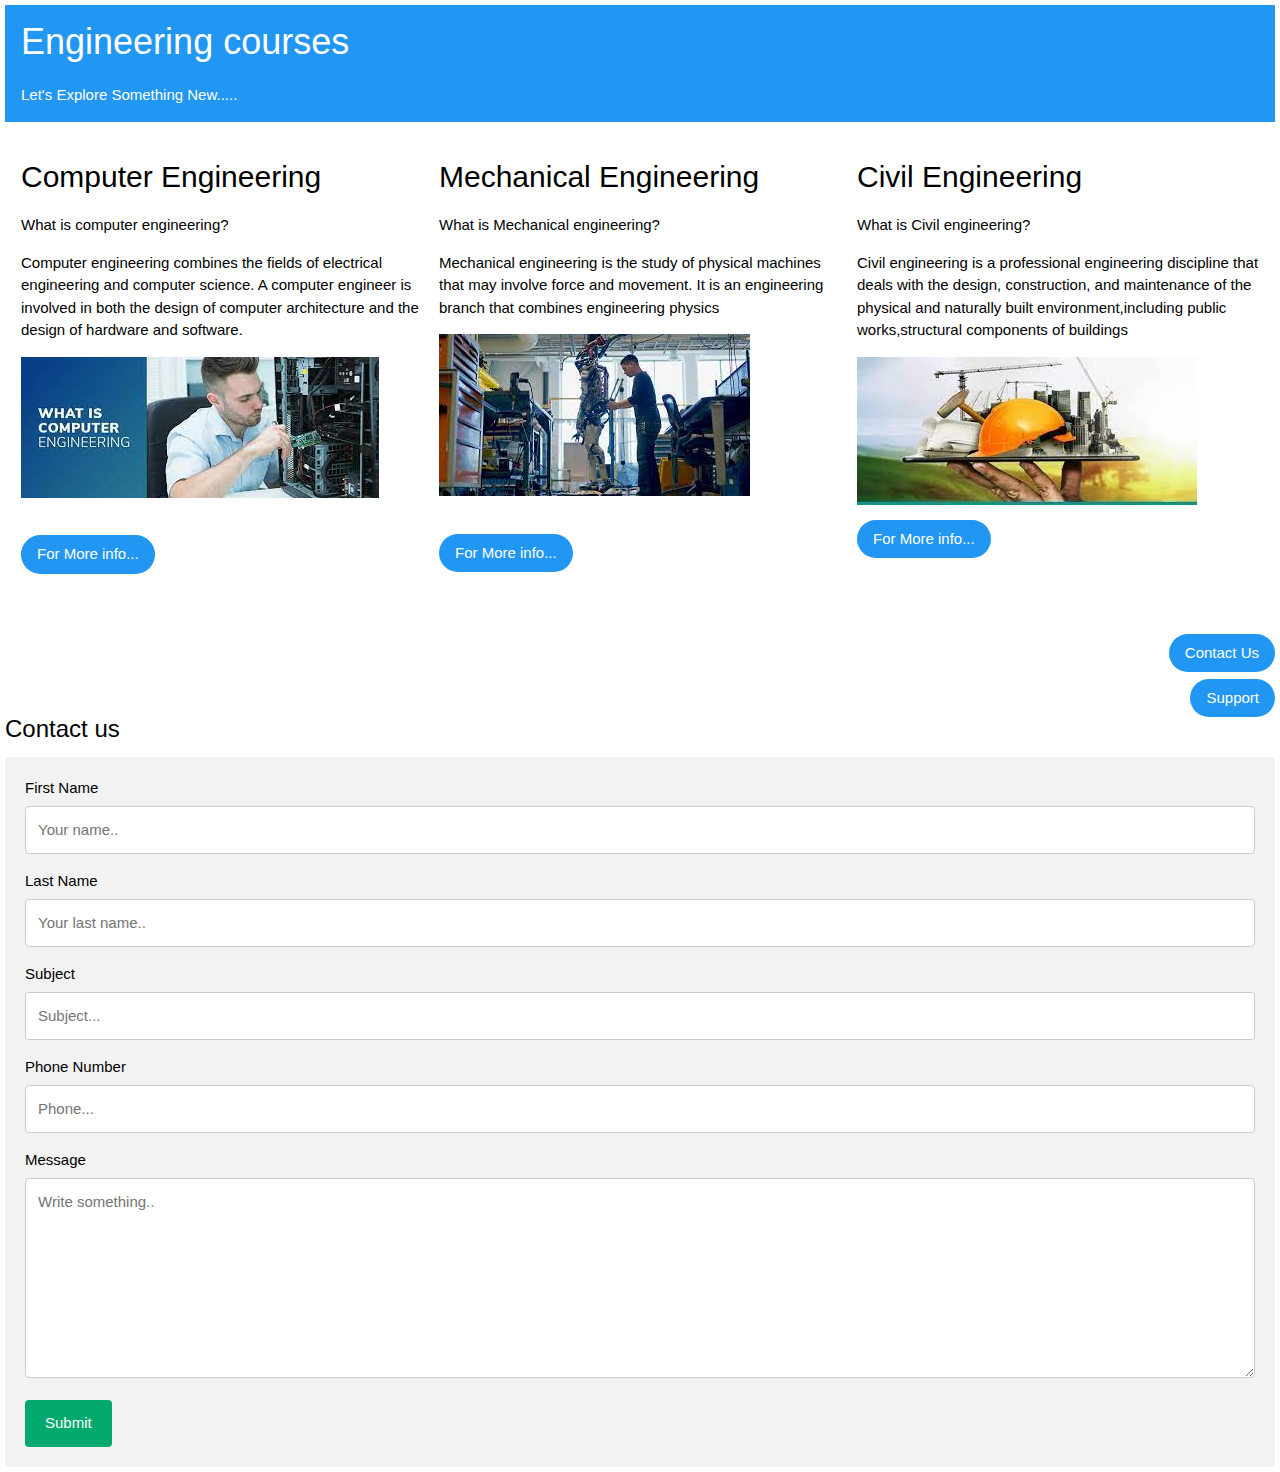
==== index.html @ 88cf02df "Update index.html" ====
<!DOCTYPE html>
<html>

<head>
  <title>RK University</title>
  <meta name="viewport" content="width=device-width, initial-scale=1">
  <link rel="stylesheet" href="https://www.w3schools.com/w3css/4/w3.css">
  <style>
    body {font-family: Arial, Helvetica, sans-serif;}
    * {box-sizing: border-box;}
    
    input[type=text], select, textarea {
      width: 100%;
      padding: 12px;
      border: 1px solid #ccc;
      border-radius: 4px;
      box-sizing: border-box;
      margin-top: 6px;
      margin-bottom: 16px;
      resize: vertical;
    }
    
    input[type=submit] {
      background-color: #04AA6D;
      color: white;
      padding: 12px 20px;
      border: none;
      border-radius: 4px;
      cursor: pointer;
    }
    
    input[type=submit]:hover {
      background-color: #45a049;
    }
    
    .container {
      border-radius: 5px;
      background-color: #f2f2f2;
      padding: 20px;
    }</style>
</head>

<body style="padding:5px">
  <div class="w3-container w3-blue ">
    <h1>Engineering courses</h1>
    <p>Let's Explore Something New.....</p>
  </div><br>
  <div class="w3-row-padding">
    <div class="w3-third w3-hover-shadow">
      <h2>Computer Engineering</h2>
      <p>What is computer engineering?</p>
      <p>Computer engineering combines the fields of electrical engineering and computer science.
        A computer engineer is involved in both the design of computer architecture and the design of
        hardware and software.</p>
      <img
        src="[data-uri]"
        alt="computer Engineers">
      <p><br><a href="https://soe.rku.ac.in/btech-computer-engineering.php">
          <button class="w3-button w3-blue w3-round-xxlarge">For More info...</button>
        </a></p>
    </div>

    <div class="w3-third w3-hover-shadow">
      <h2>Mechanical Engineering</h2>
      <p>What is Mechanical engineering?</p>
      <p>Mechanical engineering is the study of physical machines that may involve force and movement.
        It is an engineering branch that combines engineering physics </p>
      <img
        src="[data-uri]"
        alt="Mechanical Engineers">
      <p><br><a href="https://soe.rku.ac.in/btech-mechanical-engineering">
          <button class="w3-button w3-blue w3-round-xxlarge">For More info...</button>
        </a></p>
    </div>

    <div class="w3-third w3-hover-shadow">
      <h2>Civil Engineering</h2>
      <p>What is Civil engineering?</p>
      <p>Civil engineering is a professional engineering discipline that deals with the design, construction, and
        maintenance
        of the physical and naturally built environment,including public works,structural components of buildings</p>
      <img
        src="[data-uri]"
        alt="Civil Engineers">
      <p></p>
      <p><a href="https://soe.rku.ac.in/btech-civil-engineering">
          <button class="w3-button w3-blue w3-round-xxlarge">For More info...</button></a>
      </p>
    </div>
  </div>
  <br>
  <br>
  <div>
    <!-- <a href="file:///C:/Users/manikrajbhujel/OneDrive/Desktop/Web%20Programming/united2.html?"> --><button
        class="w3-btn w3-round-xxlarge w3-blue w3-hover-shadow w3-right" onclick="myFunction()">Contact Us</button>
      <!-- </a> -->
  </div><br>
  <br>
  <a href="#"><button class="w3-btn w3-round-xxlarge w3-blue w3-hover-shadow w3-right">Support</button></a>
    <script>
      function myFunction() {
        var x = document.getElementById("myDIV");
        if (x.style.display === "none") {
          x.style.display = "block";
        } else {
          x.style.display = "none";
        }
      }
      </script>
      <br>
      <div id="myDIV">
        <h3>Contact us</h3>
        <div class="container">
          <form action="/action_page.php">
            <label for="fname">First Name</label>
            <input type="text" id="fname" name="firstname" placeholder="Your name..">
        
            <label for="lname">Last Name</label>
            <input type="text" id="lname" name="lastname" placeholder="Your last name..">

            <label for="Subject">Subject</label>
            <input type="text" id="Subject" name="Subject" placeholder="Subject...">
        
            <label for="Phone">Phone Number</label>
            <input type="text" id="Phone" name="Phone" placeholder="Phone...">
        
            <label for="Message">Message</label>
            <textarea id="Message" name="subject" placeholder="Write something.." style="height:200px"></textarea>
        
            <input type="submit" value="Submit">
          </form>
        </div>
        </div>
    
</body>

</html>
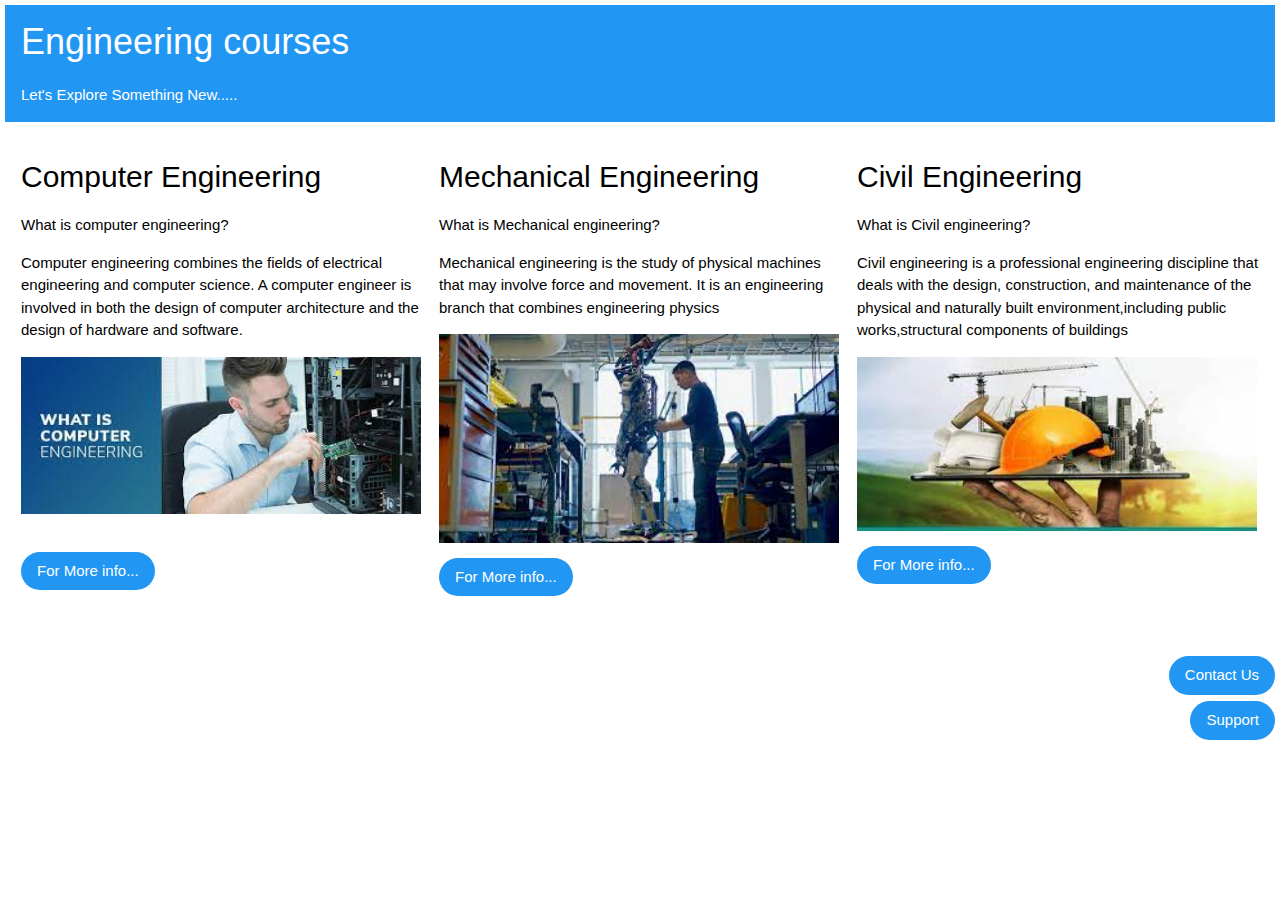
==== commit c675b29e: "Update index.html" ====
--- a/index.html
+++ b/index.html
@@ -6,10 +6,17 @@
   <meta name="viewport" content="width=device-width, initial-scale=1">
   <link rel="stylesheet" href="https://www.w3schools.com/w3css/4/w3.css">
   <style>
-    body {font-family: Arial, Helvetica, sans-serif;}
-    * {box-sizing: border-box;}
-    
-    input[type=text], select, textarea {
+    body {
+      font-family: Arial, Helvetica, sans-serif;
+    }
+
+    * {
+      box-sizing: border-box;
+    }
+
+    input[type=text],
+    select,
+    textarea {
       width: 100%;
       padding: 12px;
       border: 1px solid #ccc;
@@ -19,7 +26,7 @@
       margin-bottom: 16px;
       resize: vertical;
     }
-    
+
     input[type=submit] {
       background-color: #04AA6D;
       color: white;
@@ -28,16 +35,31 @@
       border-radius: 4px;
       cursor: pointer;
     }
-    
+
     input[type=submit]:hover {
       background-color: #45a049;
     }
-    
+
     .container {
       border-radius: 5px;
       background-color: #f2f2f2;
       padding: 20px;
-    }</style>
+    }
+
+    .responsive {
+      width: 100%;
+      max-width: 400px;
+      height: auto;
+    }
+
+    .p {
+      text-align: justify;
+    }
+    #myDIV
+    {
+      display: none;
+    }
+  </style>
 </head>
 
 <body style="padding:5px">
@@ -54,7 +76,7 @@
         hardware and software.</p>
       <img
         src="[data-uri]"
-        alt="computer Engineers">
+        alt="computer Engineers" class="responsive">
       <p><br><a href="https://soe.rku.ac.in/btech-computer-engineering.php">
           <button class="w3-button w3-blue w3-round-xxlarge">For More info...</button>
         </a></p>
@@ -67,13 +89,16 @@
         It is an engineering branch that combines engineering physics </p>
       <img
         src="[data-uri]"
-        alt="Mechanical Engineers">
-      <p><br><a href="https://soe.rku.ac.in/btech-mechanical-engineering">
-          <button class="w3-button w3-blue w3-round-xxlarge">For More info...</button>
-        </a></p>
+        alt="Mechanical Engineers" class="responsive">
+      <br>
+      <p></p>
+      <a href="https://soe.rku.ac.in/btech-mechanical-engineering">
+        <button class="w3-button w3-blue w3-round-xxlarge">For More info...</button>
+      </a>
+      <p></p>
     </div>
 
-    <div class="w3-third w3-hover-shadow">
+    <div class="w3-third w3-hover-shadow w3-hide-small">
       <h2>Civil Engineering</h2>
       <p>What is Civil engineering?</p>
       <p>Civil engineering is a professional engineering discipline that deals with the design, construction, and
@@ -81,8 +106,8 @@
         of the physical and naturally built environment,including public works,structural components of buildings</p>
       <img
         src="[data-uri]"
-        alt="Civil Engineers">
-      <p></p>
+        alt="Civil Engineers" class="responsive">
+      <br>
       <p><a href="https://soe.rku.ac.in/btech-civil-engineering">
           <button class="w3-button w3-blue w3-round-xxlarge">For More info...</button></a>
       </p>
@@ -90,48 +115,46 @@
   </div>
   <br>
   <br>
-  <div>
+  <div id="hello">
     <!-- <a href="file:///C:/Users/manikrajbhujel/OneDrive/Desktop/Web%20Programming/united2.html?"> --><button
-        class="w3-btn w3-round-xxlarge w3-blue w3-hover-shadow w3-right" onclick="myFunction()">Contact Us</button>
-      <!-- </a> -->
+      class="w3-btn w3-round-xxlarge w3-blue w3-hover-shadow w3-right" onclick="myFunction()" >Contact
+      Us</button>
+    <!-- </a> -->
   </div><br>
   <br>
   <a href="#"><button class="w3-btn w3-round-xxlarge w3-blue w3-hover-shadow w3-right">Support</button></a>
-    <script>
-      function myFunction() {
-        var x = document.getElementById("myDIV");
-        if (x.style.display === "none") {
-          x.style.display = "block";
-        } else {
-          x.style.display = "none";
-        }
-      }
-      </script>
-      <br>
-      <div id="myDIV">
-        <h3>Contact us</h3>
-        <div class="container">
-          <form action="/action_page.php">
-            <label for="fname">First Name</label>
-            <input type="text" id="fname" name="firstname" placeholder="Your name..">
-        
-            <label for="lname">Last Name</label>
-            <input type="text" id="lname" name="lastname" placeholder="Your last name..">
+  <div id="myDIV">
+    <h3>Contact us</h3>
+    <div class="container">
+      <form action="/action_page.php">
+        <label for="fname">First Name</label>
+        <input type="text" id="fname" name="firstname" placeholder="Your name..">
 
-            <label for="Subject">Subject</label>
-            <input type="text" id="Subject" name="Subject" placeholder="Subject...">
-        
-            <label for="Phone">Phone Number</label>
-            <input type="text" id="Phone" name="Phone" placeholder="Phone...">
-        
-            <label for="Message">Message</label>
-            <textarea id="Message" name="subject" placeholder="Write something.." style="height:200px"></textarea>
-        
-            <input type="submit" value="Submit">
-          </form>
-        </div>
-        </div>
-    
+        <label for="lname">Last Name</label>
+        <input type="text" id="lname" name="lastname" placeholder="Your last name..">
+
+        <label for="Subject">Subject</label>
+        <input type="text" id="Subject" name="Subject" placeholder="Subject...">
+
+        <label for="Phone">Phone Number</label>
+        <input type="text" id="Phone" name="Phone" placeholder="Phone...">
+
+        <label for="Message">Message</label>
+        <textarea id="Message" name="subject" placeholder="Write something.." style="height:200px"></textarea>
+
+        <input type="submit" value="Submit">
+      </form>
+    </div>
+  </div>
+  <script>
+    function myFunction() 
+    {
+      document.getElementById("myDIV").style.display = "block";
+      document.getElementById("hello").style.display = "none";
+    }
+  </script>
+  <br>
+
 </body>
 
 </html>
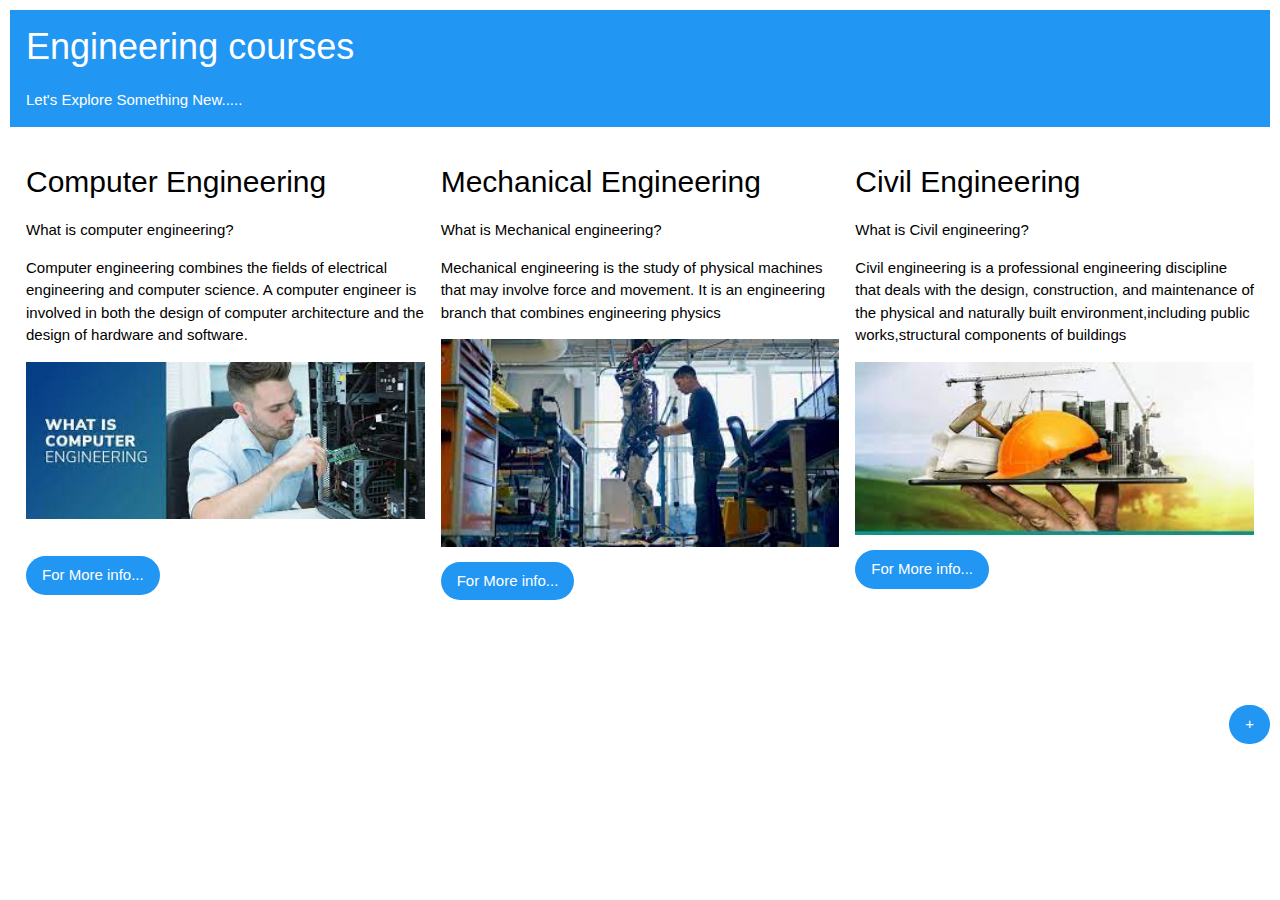
==== commit 9f4e22ca: "Update index.html" ====
--- a/index.html
+++ b/index.html
@@ -55,14 +55,18 @@
     .p {
       text-align: justify;
     }
-    #myDIV
+
+    #myDIV {
+      display: none;
+    }
+    #btn
     {
       display: none;
     }
   </style>
 </head>
 
-<body style="padding:5px">
+<body style="padding:10px">
   <div class="w3-container w3-blue ">
     <h1>Engineering courses</h1>
     <p>Let's Explore Something New.....</p>
@@ -77,7 +81,7 @@
       <img
         src="[data-uri]"
         alt="computer Engineers" class="responsive">
-      <p><br><a href="https://soe.rku.ac.in/btech-computer-engineering.php">
+      <p><br><a href="file:///C:/Users/manikrajbhujel/OneDrive/Desktop/Web%20Programming/Second%20Page.html">
           <button class="w3-button w3-blue w3-round-xxlarge">For More info...</button>
         </a></p>
     </div>
@@ -98,7 +102,7 @@
       <p></p>
     </div>
 
-    <div class="w3-third w3-hover-shadow w3-hide-small">
+    <div class="w3-third w3-hover-shadow">
       <h2>Civil Engineering</h2>
       <p>What is Civil engineering?</p>
       <p>Civil engineering is a professional engineering discipline that deals with the design, construction, and
@@ -115,14 +119,16 @@
   </div>
   <br>
   <br>
-  <div id="hello">
-    <!-- <a href="file:///C:/Users/manikrajbhujel/OneDrive/Desktop/Web%20Programming/united2.html?"> --><button
-      class="w3-btn w3-round-xxlarge w3-blue w3-hover-shadow w3-right" onclick="myFunction()" >Contact
+
+  <div id="btn">
+    <button class="w3-btn w3-round-xxlarge w3-blue w3-hover-shadow w3-right" onclick="myFunction()" id="hello">Contact
       Us</button>
-    <!-- </a> -->
-  </div><br>
-  <br>
-  <a href="#"><button class="w3-btn w3-round-xxlarge w3-blue w3-hover-shadow w3-right">Support</button></a>
+    <br>
+    <br>
+    <a href="#"><button class="w3-btn w3-round-xxlarge w3-blue w3-hover-shadow w3-right">Support</button></a>
+  </div>
+  <br><br><button class="w3-btn w3-round-xxlarge w3-blue w3-hover-shadow w3-right" id="magic" onclick="show() ">+</button><br><br>
+  <!-- Contact us Field-->
   <div id="myDIV">
     <h3>Contact us</h3>
     <div class="container">
@@ -147,10 +153,14 @@
     </div>
   </div>
   <script>
-    function myFunction() 
-    {
+    function myFunction() {
       document.getElementById("myDIV").style.display = "block";
       document.getElementById("hello").style.display = "none";
+    }
+    function show()
+    {
+      document.getElementById("btn").style.display = "block";
+      document.getElementById("magic").style.display = "none";
     }
   </script>
   <br>
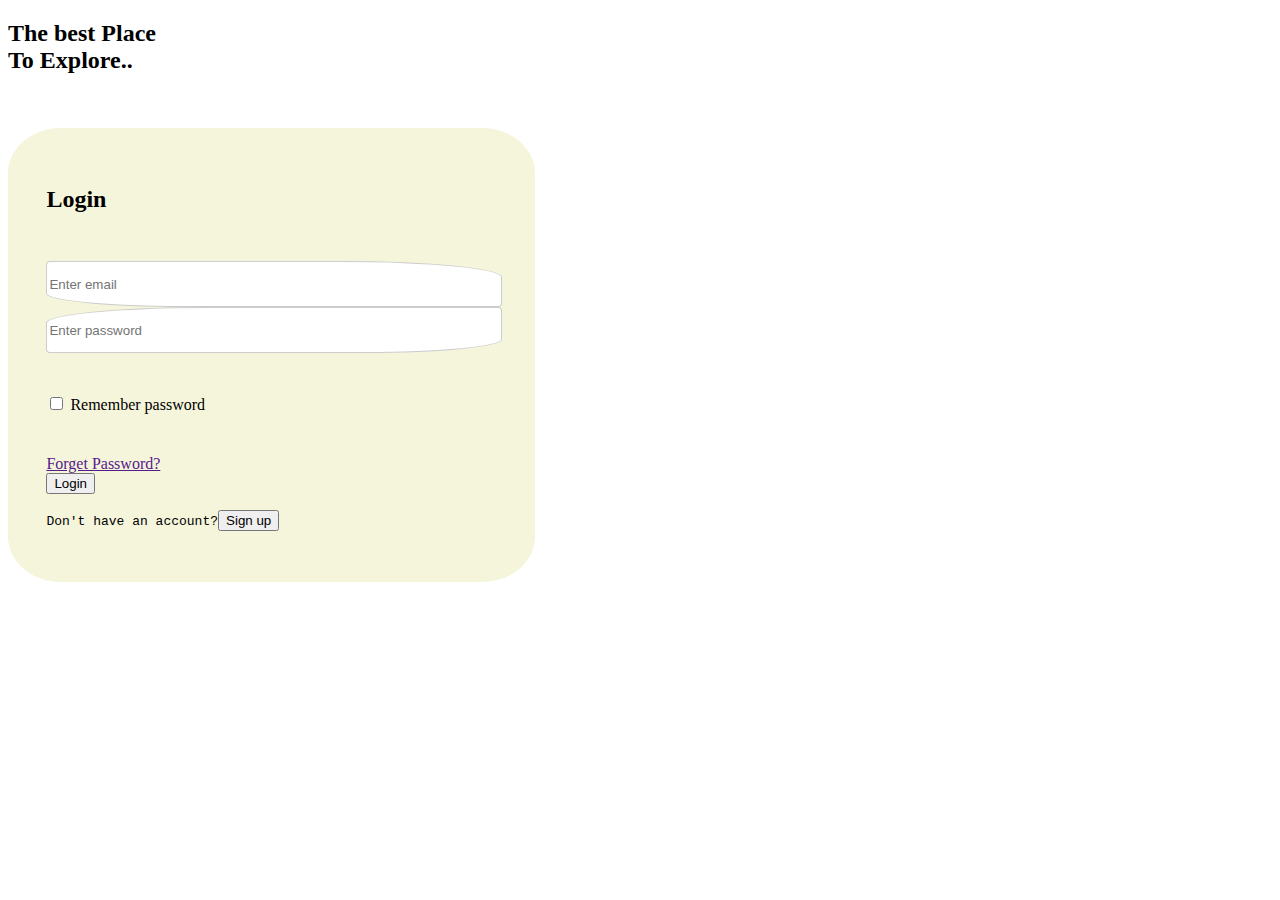
==== commit fde8b4e1: "Update index.html" ====
--- a/index.html
+++ b/index.html
@@ -1,170 +1,111 @@
 <!DOCTYPE html>
-<html>
+<html lang="en">
 
 <head>
-  <title>RK University</title>
-  <meta name="viewport" content="width=device-width, initial-scale=1">
-  <link rel="stylesheet" href="https://www.w3schools.com/w3css/4/w3.css">
-  <style>
-    body {
-      font-family: Arial, Helvetica, sans-serif;
-    }
+    <meta charset="UTF-8">
+    <meta http-equiv="X-UA-Compatible" content="IE=edge">
+    <meta name="viewport" content="width=device-width, initial-scale=1.0">
+    <link href="https://cdn.jsdelivr.net/npm/bootstrap@5.3.0-alpha1/dist/css/bootstrap.min.css" rel="stylesheet"
+        integrity="sha384-GLhlTQ8iRABdZLl6O3oVMWSktQOp6b7In1Zl3/Jr59b6EGGoI1aFkw7cmDA6j6gD" crossorigin="anonymous">
+    <script src="https://cdn.jsdelivr.net/npm/bootstrap@5.3.0-alpha1/dist/js/bootstrap.bundle.min.js"
+        integrity="sha384-w76AqPfDkMBDXo30jS1Sgez6pr3x5MlQ1ZAGC+nuZB+EYdgRZgiwxhTBTkF7CXvN"
+        crossorigin="anonymous"></script>
+    <title>Login</title>
+    <style>
+        .form-inline,
+        data {
+            align-items: center;
+            padding: 3%;
+            background-color: beige;
+            width: 100%;
+            max-width: 450px;
+            height: auto;
+            border-radius: 10%;
+        }
 
-    * {
-      box-sizing: border-box;
-    }
+        #email,
+        #Login {
+            border-bottom: 4%;
+            border: 1px solid #ccc;
+            border-radius: 4px;
+            border-top-right-radius: 35%;
+            border-bottom-left-radius: 30%;
+            width: 100%;
+            height: 42px;
+        }
 
-    input[type=text],
-    select,
-    textarea {
-      width: 100%;
-      padding: 12px;
-      border: 1px solid #ccc;
-      border-radius: 4px;
-      box-sizing: border-box;
-      margin-top: 6px;
-      margin-bottom: 16px;
-      resize: vertical;
-    }
+        #pwd {
+            border-bottom: 4%;
+            border: 1px solid #ccc;
+            border-radius: 4px;
+            border-top-left-radius: 35%;
+            border-bottom-right-radius: 30%;
+            height: 42px;
+            width: 100%;
+        }
 
-    input[type=submit] {
-      background-color: #04AA6D;
-      color: white;
-      padding: 12px 20px;
-      border: none;
-      border-radius: 4px;
-      cursor: pointer;
-    }
+        body {
+            background-image: url('https://www.freecodecamp.org/news/content/images/2022/09/jonatan-pie-3l3RwQdHRHg-unsplash.jpg');
+            /* background-size: 100vw; */
+            width: 100%;
+            height: auto;
+        }
 
-    input[type=submit]:hover {
-      background-color: #45a049;
-    }
 
-    .container {
-      border-radius: 5px;
-      background-color: #f2f2f2;
-      padding: 20px;
-    }
-
-    .responsive {
-      width: 100%;
-      max-width: 400px;
-      height: auto;
-    }
-
-    .p {
-      text-align: justify;
-    }
-
-    #myDIV {
-      display: none;
-    }
-    #btn
-    {
-      display: none;
-    }
-  </style>
+    </style>
 </head>
 
-<body style="padding:10px">
-  <div class="w3-container w3-blue ">
-    <h1>Engineering courses</h1>
-    <p>Let's Explore Something New.....</p>
-  </div><br>
-  <div class="w3-row-padding">
-    <div class="w3-third w3-hover-shadow">
-      <h2>Computer Engineering</h2>
-      <p>What is computer engineering?</p>
-      <p>Computer engineering combines the fields of electrical engineering and computer science.
-        A computer engineer is involved in both the design of computer architecture and the design of
-        hardware and software.</p>
-      <img
-        src="[data-uri]"
-        alt="computer Engineers" class="responsive">
-      <p><br><a href="file:///C:/Users/manikrajbhujel/OneDrive/Desktop/Web%20Programming/Second%20Page.html">
-          <button class="w3-button w3-blue w3-round-xxlarge">For More info...</button>
-        </a></p>
+<body>
+    <div class="container-fluid" id="demo">
+        <div class="container-xl">
+            <div class="row gx-lg-5 align-items-center">
+                <div class="col-lg-4">
+                    <h2 class="my-5 display-3 fw-bold text-white">
+                        The best Place<br />
+                        <span class="text-white">To Explore..</span>
+                    </h2>
+                    <p style="color: rgb(255, 255, 255)">
+                        Bloging the Content into the website is 
+                        could be the better idea for exploring and 
+                        exoeriencing the new things.
+                    </p>
+                </div>
+                <div class="col-lg-8 px-5">
+                    <div class="container ">
+                        <div class="data  h-100 mt-5">
+                            <form class="form-inline" action="/action_page.php">
+                                <h2>Login</h2>
+                                <pre><br></pre>
+                                <div class="row d-flex justify-content-center ">
+                                    <div class="col-md-6 mb-4">
+                                        <input type="email" id="email" placeholder="Enter email" name="email">
+                                    </div>
+                                    <div class="col-md-6 mb-4">
+                                        <input type="password" id="pwd" placeholder="Enter password" name="pswd">
+                                    </div>
+                                    <pre><br></pre>
+                                </div>
+                                <div class="form-check d-flex justify-content-start mb-4">
+                                    <input class="form-check-input" type="checkbox" value="" id="form1Example3" />
+                                    <label class="form-check-label" for="form1Example3"> Remember password </label>
+                                    <pre>     </pre><a href="">Forget Password?</a>
+                                </div>
+                                <input class="btn btn-primary" type="reset" value="Login">
+                                <p></p>
+                                <pre>Don't have an account?<a href="Sign_up.html"><input class="btn btn-primary" type="button" value="Sign up" ></pre>
+                                </a>
+                                <div class="d-flex justify-content-center text-center mt-4 pt-1">
+                                    <a href="#!" class="text-black"><i class="fab fa-facebook-f fa-lg"></i></a>
+                                    <a href="#!" class="text-black"><i class="fab fa-twitter fa-lg mx-4 px-2"></i></a>
+                                    <a href="#!" class="text-black"><i class="fab fa-google fa-lg"></i></a>
+                                  </div>
+                            </form>
+                        </div>
+                    </div>
+                </div>
+            </div>
+        </div>
     </div>
-
-    <div class="w3-third w3-hover-shadow">
-      <h2>Mechanical Engineering</h2>
-      <p>What is Mechanical engineering?</p>
-      <p>Mechanical engineering is the study of physical machines that may involve force and movement.
-        It is an engineering branch that combines engineering physics </p>
-      <img
-        src="[data-uri]"
-        alt="Mechanical Engineers" class="responsive">
-      <br>
-      <p></p>
-      <a href="https://soe.rku.ac.in/btech-mechanical-engineering">
-        <button class="w3-button w3-blue w3-round-xxlarge">For More info...</button>
-      </a>
-      <p></p>
-    </div>
-
-    <div class="w3-third w3-hover-shadow">
-      <h2>Civil Engineering</h2>
-      <p>What is Civil engineering?</p>
-      <p>Civil engineering is a professional engineering discipline that deals with the design, construction, and
-        maintenance
-        of the physical and naturally built environment,including public works,structural components of buildings</p>
-      <img
-        src="[data-uri]"
-        alt="Civil Engineers" class="responsive">
-      <br>
-      <p><a href="https://soe.rku.ac.in/btech-civil-engineering">
-          <button class="w3-button w3-blue w3-round-xxlarge">For More info...</button></a>
-      </p>
-    </div>
-  </div>
-  <br>
-  <br>
-
-  <div id="btn">
-    <button class="w3-btn w3-round-xxlarge w3-blue w3-hover-shadow w3-right" onclick="myFunction()" id="hello">Contact
-      Us</button>
-    <br>
-    <br>
-    <a href="#"><button class="w3-btn w3-round-xxlarge w3-blue w3-hover-shadow w3-right">Support</button></a>
-  </div>
-  <br><br><button class="w3-btn w3-round-xxlarge w3-blue w3-hover-shadow w3-right" id="magic" onclick="show() ">+</button><br><br>
-  <!-- Contact us Field-->
-  <div id="myDIV">
-    <h3>Contact us</h3>
-    <div class="container">
-      <form action="/action_page.php">
-        <label for="fname">First Name</label>
-        <input type="text" id="fname" name="firstname" placeholder="Your name..">
-
-        <label for="lname">Last Name</label>
-        <input type="text" id="lname" name="lastname" placeholder="Your last name..">
-
-        <label for="Subject">Subject</label>
-        <input type="text" id="Subject" name="Subject" placeholder="Subject...">
-
-        <label for="Phone">Phone Number</label>
-        <input type="text" id="Phone" name="Phone" placeholder="Phone...">
-
-        <label for="Message">Message</label>
-        <textarea id="Message" name="subject" placeholder="Write something.." style="height:200px"></textarea>
-
-        <input type="submit" value="Submit">
-      </form>
-    </div>
-  </div>
-  <script>
-    function myFunction() {
-      document.getElementById("myDIV").style.display = "block";
-      document.getElementById("hello").style.display = "none";
-    }
-    function show()
-    {
-      document.getElementById("btn").style.display = "block";
-      document.getElementById("magic").style.display = "none";
-    }
-  </script>
-  <br>
-
 </body>
 
 </html>
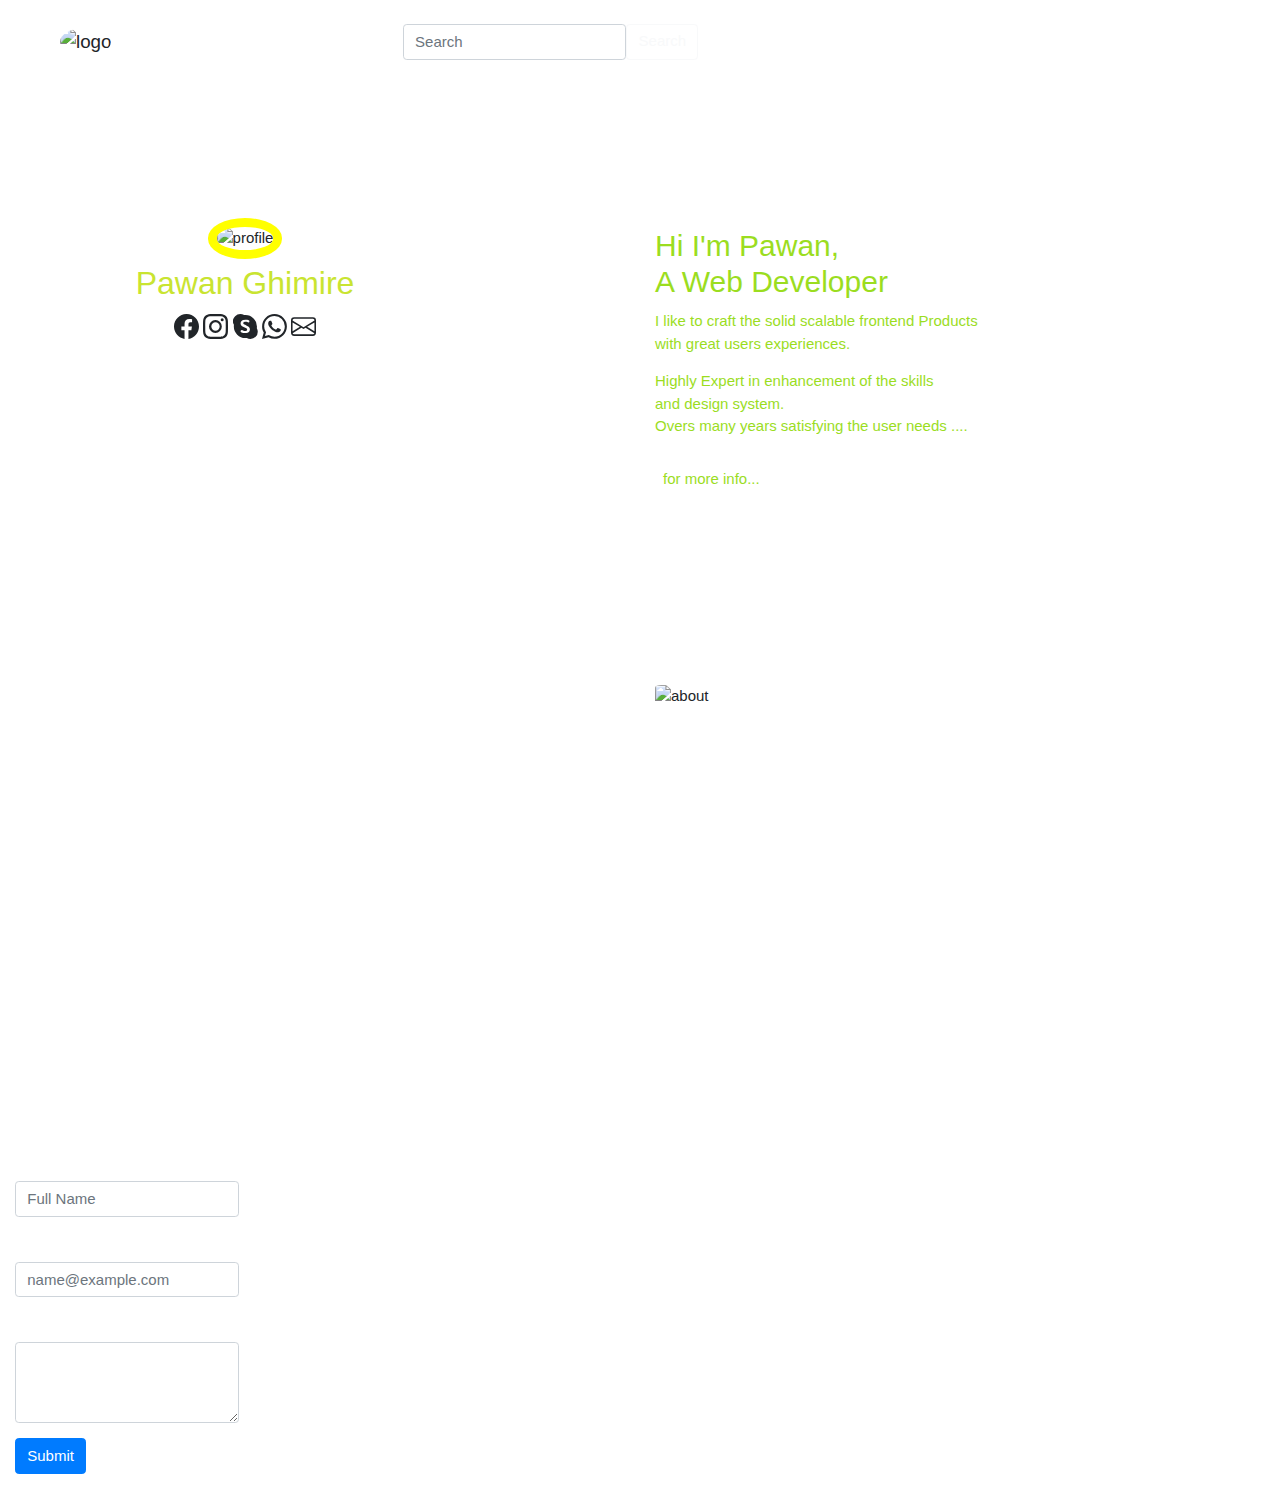
==== commit 395b7d91: "Update index.html" ====
--- a/index.html
+++ b/index.html
@@ -5,107 +5,212 @@
     <meta charset="UTF-8">
     <meta http-equiv="X-UA-Compatible" content="IE=edge">
     <meta name="viewport" content="width=device-width, initial-scale=1.0">
+    <link rel="stylesheet" href="https://cdn.jsdelivr.net/npm/bootstrap@4.6.2/dist/css/bootstrap.min.css">
+    <script src="https://cdn.jsdelivr.net/npm/jquery@3.6.1/dist/jquery.slim.min.js"></script>
+    <script src="https://cdn.jsdelivr.net/npm/popper.js@1.16.1/dist/umd/popper.min.js"></script>
+    <script src="https://cdn.jsdelivr.net/npm/bootstrap@4.6.2/dist/js/bootstrap.bundle.min.js"></script>
     <link href="https://cdn.jsdelivr.net/npm/bootstrap@5.3.0-alpha1/dist/css/bootstrap.min.css" rel="stylesheet"
         integrity="sha384-GLhlTQ8iRABdZLl6O3oVMWSktQOp6b7In1Zl3/Jr59b6EGGoI1aFkw7cmDA6j6gD" crossorigin="anonymous">
     <script src="https://cdn.jsdelivr.net/npm/bootstrap@5.3.0-alpha1/dist/js/bootstrap.bundle.min.js"
         integrity="sha384-w76AqPfDkMBDXo30jS1Sgez6pr3x5MlQ1ZAGC+nuZB+EYdgRZgiwxhTBTkF7CXvN"
         crossorigin="anonymous"></script>
-    <title>Login</title>
+    <link rel="stylesheet" href="https://www.w3schools.com/w3css/4/w3.css">
+
+<body>
+    <title>Portfolio</title>
     <style>
-        .form-inline,
-        data {
-            align-items: center;
-            padding: 3%;
-            background-color: beige;
-            width: 100%;
-            max-width: 450px;
-            height: auto;
-            border-radius: 10%;
-        }
-
-        #email,
-        #Login {
-            border-bottom: 4%;
-            border: 1px solid #ccc;
-            border-radius: 4px;
-            border-top-right-radius: 35%;
-            border-bottom-left-radius: 30%;
-            width: 100%;
-            height: 42px;
-        }
-
-        #pwd {
-            border-bottom: 4%;
-            border: 1px solid #ccc;
-            border-radius: 4px;
-            border-top-left-radius: 35%;
-            border-bottom-right-radius: 30%;
-            height: 42px;
-            width: 100%;
-        }
-
-        body {
-            background-image: url('https://www.freecodecamp.org/news/content/images/2022/09/jonatan-pie-3l3RwQdHRHg-unsplash.jpg');
-            /* background-size: 100vw; */
-            width: 100%;
-            height: auto;
-        }
-
-
+        #img1 {
+            border: 9px solid yellow;
+            width: 200px;
+            height: 200px;
+            object-fit: cover;
+        }
+
+        #img2 {
+            width: 40px;
+            height: 40px;
+        }
+
+        label {
+            color: white;
+        }
+        span
+        {
+            color: white; 
+            font-size: 18px;
+        }
     </style>
-</head>
-
-<body>
-    <div class="container-fluid" id="demo">
-        <div class="container-xl">
-            <div class="row gx-lg-5 align-items-center">
-                <div class="col-lg-4">
-                    <h2 class="my-5 display-3 fw-bold text-white">
-                        The best Place<br />
-                        <span class="text-white">To Explore..</span>
+    </head>
+
+    <body class="img-fluid"
+        style="background-image: url('https://brainwavesindia.com/wp-content/uploads/2021/01/brainwaves-website-pages-_06-01-2021-_-02.jpg');">
+        <section class="container-fluid p-3" id="second">
+            <header style="width: 100%;">
+                <div class="container-fluid" style="width: 100%;">
+                    <nav class="navbar navbar-expand-lg" data-bs-theme="#">
+                        <div class="container-fluid">
+                            <div>
+                                <a class="navbar-brand" href="#">
+                                    <img src="https://encrypted-tbn0.gstatic.com/images?q=tbn:ANd9GcTqsnC0N8pGlb3ZpzvuuZSowm-DpsJYQBliGA&usqp=CAU"
+                                        alt="logo" class="rounded-circle img-fluid" id="img2">
+                                </a>
+                            </div>
+                            <a class="navbar-brand text-white" href="#">Portfolio</a>
+                            <button class="navbar-toggler" type="button" data-bs-toggle="collapse"
+                                data-bs-target="#navbarSupportedContent" aria-controls="navbarSupportedContent"
+                                aria-expanded="false" aria-label="Toggle navigation">
+                                <span class="navbar-toggler-icon"></span>
+                            </button>
+                            <div class="collapse navbar-collapse" id="navbarSupportedContent">
+                                <ul class="navbar-nav me-auto mb-2 mb-lg-0">
+                                    <li class="nav-item">
+                                        <a class="nav-link active text-white" aria-current="page" href="#second"><i
+                                                class="bi bi-house-fill">
+                                            </i>
+                                            <svg xmlns="http://www.w3.org/2000/svg" width="14" height="14"
+                                                fill="currentColor" class="bi bi-house-fill" viewBox="0 0 16 16">
+                                                <path
+                                                    d="M8.707 1.5a1 1 0 0 0-1.414 0L.646 8.146a.5.5 0 0 0 .708.708L8 2.207l6.646 6.647a.5.5 0 0 0 .708-.708L13 5.793V2.5a.5.5 0 0 0-.5-.5h-1a.5.5 0 0 0-.5.5v1.293L8.707 1.5Z" />
+                                                <path
+                                                    d="m8 3.293 6 6V13.5a1.5 1.5 0 0 1-1.5 1.5h-9A1.5 1.5 0 0 1 2 13.5V9.293l6-6Z" />
+                                            </svg>
+                                            Home</a>
+                                    </li>
+                                    <li class="nav-item">
+                                        <a class="nav-link text-white" href="#about">About</a>
+                                    </li>
+                                    <li class="nav-item dropdown">
+                                        <a class="nav-link dropdown-toggle text-white" href="#" role="button"
+                                            data-bs-toggle="dropdown" aria-expanded="false">
+                                            More
+                                        </a>
+                                        <ul class="dropdown-menu">
+                                            <li><a class="dropdown-item" href="#">Certificates</a></li>
+                                            <li><a class="dropdown-item" href="#">Achievements</a></li>
+                                            <li>
+                                                <hr class="dropdown-divider">
+                                            </li>
+                                            <li><a class="dropdown-item" href="#" role="button">Goals</a></li>
+                                        </ul>
+                                    </li>
+                                </ul>
+                                <form class="d-flex" role="search">
+                                    <input class="form-control me-2" type="search" placeholder="Search"
+                                        aria-label="Search">
+                                    <button class="btn btn-outline-light" type="submit">Search</button>
+                                </form>
+                                <a href="#first"><button class="btn text-white">Contact Us</button></a>
+                            </div>
+                        </div>
+                    </nav>
+                </div>
+            </header>
+            <div class="row align-items-start">
+                <div class="col container text-center" style="margin-top: 150px;;">
+                    <img src="pawan.jpg" class="rounded-circle" alt="profile" id="img1"><br>
+                    <label for="exampleFormControlInput1" class="form-label"
+                        style="font-size: xx-large;color: rgb(201, 228, 49);">Pawan Ghimire</label><br>
+                    <div>
+                        <a href="https://www.facebook.com/pawan.ghimire.58760">
+                            <svg xmlns="http://www.w3.org/2000/svg" width="25" height="25" fill="currentColor"
+                                class="bi bi-facebook" viewBox="0 0 16 16">
+                                <path
+                                    d="M16 8.049c0-4.446-3.582-8.05-8-8.05C3.58 0-.002 3.603-.002 8.05c0 4.017 2.926 7.347 6.75 7.951v-5.625h-2.03V8.05H6.75V6.275c0-2.017 1.195-3.131 3.022-3.131.876 0 1.791.157 1.791.157v1.98h-1.009c-.993 0-1.303.621-1.303 1.258v1.51h2.218l-.354 2.326H9.25V16c3.824-.604 6.75-3.934 6.75-7.951z" />
+                            </svg></a>
+                        <a href="#">
+                            <i class="bi bi-facebook"></i>
+                            <svg xmlns="http://www.w3.org/2000/svg" width="25" height="25" fill="currentColor"
+                                class="bi bi-instagram" viewBox="0 0 16 16">
+                                <path
+                                    d="M8 0C5.829 0 5.556.01 4.703.048 3.85.088 3.269.222 2.76.42a3.917 3.917 0 0 0-1.417.923A3.927 3.927 0 0 0 .42 2.76C.222 3.268.087 3.85.048 4.7.01 5.555 0 5.827 0 8.001c0 2.172.01 2.444.048 3.297.04.852.174 1.433.372 1.942.205.526.478.972.923 1.417.444.445.89.719 1.416.923.51.198 1.09.333 1.942.372C5.555 15.99 5.827 16 8 16s2.444-.01 3.298-.048c.851-.04 1.434-.174 1.943-.372a3.916 3.916 0 0 0 1.416-.923c.445-.445.718-.891.923-1.417.197-.509.332-1.09.372-1.942C15.99 10.445 16 10.173 16 8s-.01-2.445-.048-3.299c-.04-.851-.175-1.433-.372-1.941a3.926 3.926 0 0 0-.923-1.417A3.911 3.911 0 0 0 13.24.42c-.51-.198-1.092-.333-1.943-.372C10.443.01 10.172 0 7.998 0h.003zm-.717 1.442h.718c2.136 0 2.389.007 3.232.046.78.035 1.204.166 1.486.275.373.145.64.319.92.599.28.28.453.546.598.92.11.281.24.705.275 1.485.039.843.047 1.096.047 3.231s-.008 2.389-.047 3.232c-.035.78-.166 1.203-.275 1.485a2.47 2.47 0 0 1-.599.919c-.28.28-.546.453-.92.598-.28.11-.704.24-1.485.276-.843.038-1.096.047-3.232.047s-2.39-.009-3.233-.047c-.78-.036-1.203-.166-1.485-.276a2.478 2.478 0 0 1-.92-.598 2.48 2.48 0 0 1-.6-.92c-.109-.281-.24-.705-.275-1.485-.038-.843-.046-1.096-.046-3.233 0-2.136.008-2.388.046-3.231.036-.78.166-1.204.276-1.486.145-.373.319-.64.599-.92.28-.28.546-.453.92-.598.282-.11.705-.24 1.485-.276.738-.034 1.024-.044 2.515-.045v.002zm4.988 1.328a.96.96 0 1 0 0 1.92.96.96 0 0 0 0-1.92zm-4.27 1.122a4.109 4.109 0 1 0 0 8.217 4.109 4.109 0 0 0 0-8.217zm0 1.441a2.667 2.667 0 1 1 0 5.334 2.667 2.667 0 0 1 0-5.334z" />
+                            </svg></a>
+                        <a href="#">
+                            <i class="bi bi-instagram"></i>
+                            <svg xmlns="http://www.w3.org/2000/svg" width="25" height="25" fill="currentColor"
+                                class="bi bi-skype" viewBox="0 0 16 16">
+                                <path
+                                    d="M4.671 0c.88 0 1.733.247 2.468.702a7.423 7.423 0 0 1 6.02 2.118 7.372 7.372 0 0 1 2.167 5.215c0 .344-.024.687-.072 1.026a4.662 4.662 0 0 1 .6 2.281 4.645 4.645 0 0 1-1.37 3.294A4.673 4.673 0 0 1 11.18 16c-.84 0-1.658-.226-2.37-.644a7.423 7.423 0 0 1-6.114-2.107A7.374 7.374 0 0 1 .529 8.035c0-.363.026-.724.08-1.081a4.644 4.644 0 0 1 .76-5.59A4.68 4.68 0 0 1 4.67 0zm.447 7.01c.18.309.43.572.729.769a7.07 7.07 0 0 0 1.257.653c.492.205.873.38 1.145.523.229.112.437.264.615.448.135.142.21.331.21.528a.872.872 0 0 1-.335.723c-.291.196-.64.289-.99.264a2.618 2.618 0 0 1-1.048-.206 11.44 11.44 0 0 1-.532-.253 1.284 1.284 0 0 0-.587-.15.717.717 0 0 0-.501.176.63.63 0 0 0-.195.491.796.796 0 0 0 .148.482 1.2 1.2 0 0 0 .456.354 5.113 5.113 0 0 0 2.212.419 4.554 4.554 0 0 0 1.624-.265 2.296 2.296 0 0 0 1.08-.801c.267-.39.402-.855.386-1.327a2.09 2.09 0 0 0-.279-1.101 2.53 2.53 0 0 0-.772-.792A7.198 7.198 0 0 0 8.486 7.3a1.05 1.05 0 0 0-.145-.058 18.182 18.182 0 0 1-1.013-.447 1.827 1.827 0 0 1-.54-.387.727.727 0 0 1-.2-.508.805.805 0 0 1 .385-.723 1.76 1.76 0 0 1 .968-.247c.26-.003.52.03.772.096.274.079.542.177.802.293.105.049.22.075.336.076a.6.6 0 0 0 .453-.19.69.69 0 0 0 .18-.496.717.717 0 0 0-.17-.476 1.374 1.374 0 0 0-.556-.354 3.69 3.69 0 0 0-.708-.183 5.963 5.963 0 0 0-1.022-.078 4.53 4.53 0 0 0-1.536.258 2.71 2.71 0 0 0-1.174.784 1.91 1.91 0 0 0-.45 1.287c-.01.37.076.736.25 1.063z" />
+                            </svg></a>
+                        <a href="#">
+                            <i class="bi bi-skype"></i>
+                            <svg xmlns="http://www.w3.org/2000/svg" width="25" height="25" fill="currentColor"
+                                class="bi bi-whatsapp bi-light" viewBox="0 0 16 16">
+                                <path
+                                    d="M13.601 2.326A7.854 7.854 0 0 0 7.994 0C3.627 0 .068 3.558.064 7.926c0 1.399.366 2.76 1.057 3.965L0 16l4.204-1.102a7.933 7.933 0 0 0 3.79.965h.004c4.368 0 7.926-3.558 7.93-7.93A7.898 7.898 0 0 0 13.6 2.326zM7.994 14.521a6.573 6.573 0 0 1-3.356-.92l-.24-.144-2.494.654.666-2.433-.156-.251a6.56 6.56 0 0 1-1.007-3.505c0-3.626 2.957-6.584 6.591-6.584a6.56 6.56 0 0 1 4.66 1.931 6.557 6.557 0 0 1 1.928 4.66c-.004 3.639-2.961 6.592-6.592 6.592zm3.615-4.934c-.197-.099-1.17-.578-1.353-.646-.182-.065-.315-.099-.445.099-.133.197-.513.646-.627.775-.114.133-.232.148-.43.05-.197-.1-.836-.308-1.592-.985-.59-.525-.985-1.175-1.103-1.372-.114-.198-.011-.304.088-.403.087-.088.197-.232.296-.346.1-.114.133-.198.198-.33.065-.134.034-.248-.015-.347-.05-.099-.445-1.076-.612-1.47-.16-.389-.323-.335-.445-.34-.114-.007-.247-.007-.38-.007a.729.729 0 0 0-.529.247c-.182.198-.691.677-.691 1.654 0 .977.71 1.916.81 2.049.098.133 1.394 2.132 3.383 2.992.47.205.84.326 1.129.418.475.152.904.129 1.246.08.38-.058 1.171-.48 1.338-.943.164-.464.164-.86.114-.943-.049-.084-.182-.133-.38-.232z" />
+                            </svg>
+                            <i class="bi bi-whatsapp"></i></a>
+                        <a href="#">
+                            <svg xmlns="http://www.w3.org/2000/svg" width="25" height="25" fill="currentColor"
+                                class="bi bi-envelope" viewBox="0 0 16 16">
+                                <path
+                                    d="M0 4a2 2 0 0 1 2-2h12a2 2 0 0 1 2 2v8a2 2 0 0 1-2 2H2a2 2 0 0 1-2-2V4Zm2-1a1 1 0 0 0-1 1v.217l7 4.2 7-4.2V4a1 1 0 0 0-1-1H2Zm13 2.383-4.708 2.825L15 11.105V5.383Zm-.034 6.876-5.64-3.471L8 9.583l-1.326-.795-5.64 3.47A1 1 0 0 0 2 13h12a1 1 0 0 0 .966-.741ZM1 11.105l4.708-2.897L1 5.383v5.722Z" />
+                            </svg><i class="bi bi-envelope"></i>
+                        </a>
+                    </div>
+                </div>
+                <div class="col" style="margin:150px;color: rgb(155, 221, 31);">
+                    <h2>Hi I'm Pawan,
+                        <section>A Web Developer</section>
                     </h2>
-                    <p style="color: rgb(255, 255, 255)">
-                        Bloging the Content into the website is 
-                        could be the better idea for exploring and 
-                        exoeriencing the new things.
+                    <p>I like to craft the solid scalable frontend Products <br>with great users experiences.
                     </p>
-                </div>
-                <div class="col-lg-8 px-5">
-                    <div class="container ">
-                        <div class="data  h-100 mt-5">
-                            <form class="form-inline" action="/action_page.php">
-                                <h2>Login</h2>
-                                <pre><br></pre>
-                                <div class="row d-flex justify-content-center ">
-                                    <div class="col-md-6 mb-4">
-                                        <input type="email" id="email" placeholder="Enter email" name="email">
-                                    </div>
-                                    <div class="col-md-6 mb-4">
-                                        <input type="password" id="pwd" placeholder="Enter password" name="pswd">
-                                    </div>
-                                    <pre><br></pre>
-                                </div>
-                                <div class="form-check d-flex justify-content-start mb-4">
-                                    <input class="form-check-input" type="checkbox" value="" id="form1Example3" />
-                                    <label class="form-check-label" for="form1Example3"> Remember password </label>
-                                    <pre>     </pre><a href="">Forget Password?</a>
-                                </div>
-                                <input class="btn btn-primary" type="reset" value="Login">
-                                <p></p>
-                                <pre>Don't have an account?<a href="Sign_up.html"><input class="btn btn-primary" type="button" value="Sign up" ></pre>
-                                </a>
-                                <div class="d-flex justify-content-center text-center mt-4 pt-1">
-                                    <a href="#!" class="text-black"><i class="fab fa-facebook-f fa-lg"></i></a>
-                                    <a href="#!" class="text-black"><i class="fab fa-twitter fa-lg mx-4 px-2"></i></a>
-                                    <a href="#!" class="text-black"><i class="fab fa-google fa-lg"></i></a>
-                                  </div>
-                            </form>
+                    <p>Highly Expert in enhancement of the skills <br> and design system. <br>
+                        Overs many years satisfying the user needs ....
+                        <br><br><a href="Tutorial-2.html" style="color: rgb(155, 221, 31);"><button
+                                class="w3-btn w3-round-xxlarge" style="padding: 8px;">for more info...</button></a>
+                    </p>
+                </div>
+                <section id="about">
+                    <div class="row align-items-start" style="margin: 20px;">
+                    <div class="col me-2">
+                    <h2 class="text-white">About Me</h2>
+                    <span> Upon Spending many of the years in the field i have gained the various knowledge about the
+                        basic things.The experience make me able to find out the capability of finding and solving the
+                        problems related to the different things with the web applications.</span><br><br>
+                    <span>It also help me to resolving the problem relating the resturent order system through website
+                        and taking out all the result of the day
+                        and provide me the effective way by the sucess of RestroMS Web Applications.
+                    </span><br><br>
+                    <span>Developing the invative idea and providing the  user friendly Websites.
+                        Leading the staff with the ideas and support in need just like the captain in the sports 
+                    </span>
+                </div>
+                <div class="col"><img src="pawan.jpg" alt="about" style="width: 100%; height: auto; border-radius: 12%;"></div>
+                </div>
+                </section>
+                <section id="first">
+                    <form>
+                        <div class="container-fluid">
+                            <div class="text-center text-white">
+                                <h3>Comments</h3>
+                            </div>
+                            <div class="form-group">
+                                <label for="exampleFormControlInput1 text-white">Full Name</label>
+                                <input type="email" class="form-control" id="exampleFormControlInput1"
+                                    placeholder="Full Name">
+                            </div>
+                            <div class="form-group">
+                                <label for="exampleFormControlInput1">Email address</label>
+                                <input type="email" class="form-control" id="exampleFormControlInput1"
+                                    placeholder="name@example.com">
+                            </div>
+                            <div class="form-group">
+                                <label for="exampleFormControlTextarea1">Comments</label>
+                                <textarea class="form-control" id="exampleFormControlTextarea1" rows="3"></textarea>
+                            </div>
+                            <button class="btn btn-primary text-white">Submit</button>
                         </div>
+                    </form>
+                </section>
+                <section>
+                    <!-- Copyright -->
+                    <div class="text-right p-3 text-white">
+                        © 2020 Copyright:
+                        <a class="text-white " href="https://mdbootstrap.com/">Ghimire Developer Pvt.Ltd</a>
                     </div>
-                </div>
+                </section>
             </div>
-        </div>
-    </div>
-</body>
+        </section>
+    </body>
 
 </html>
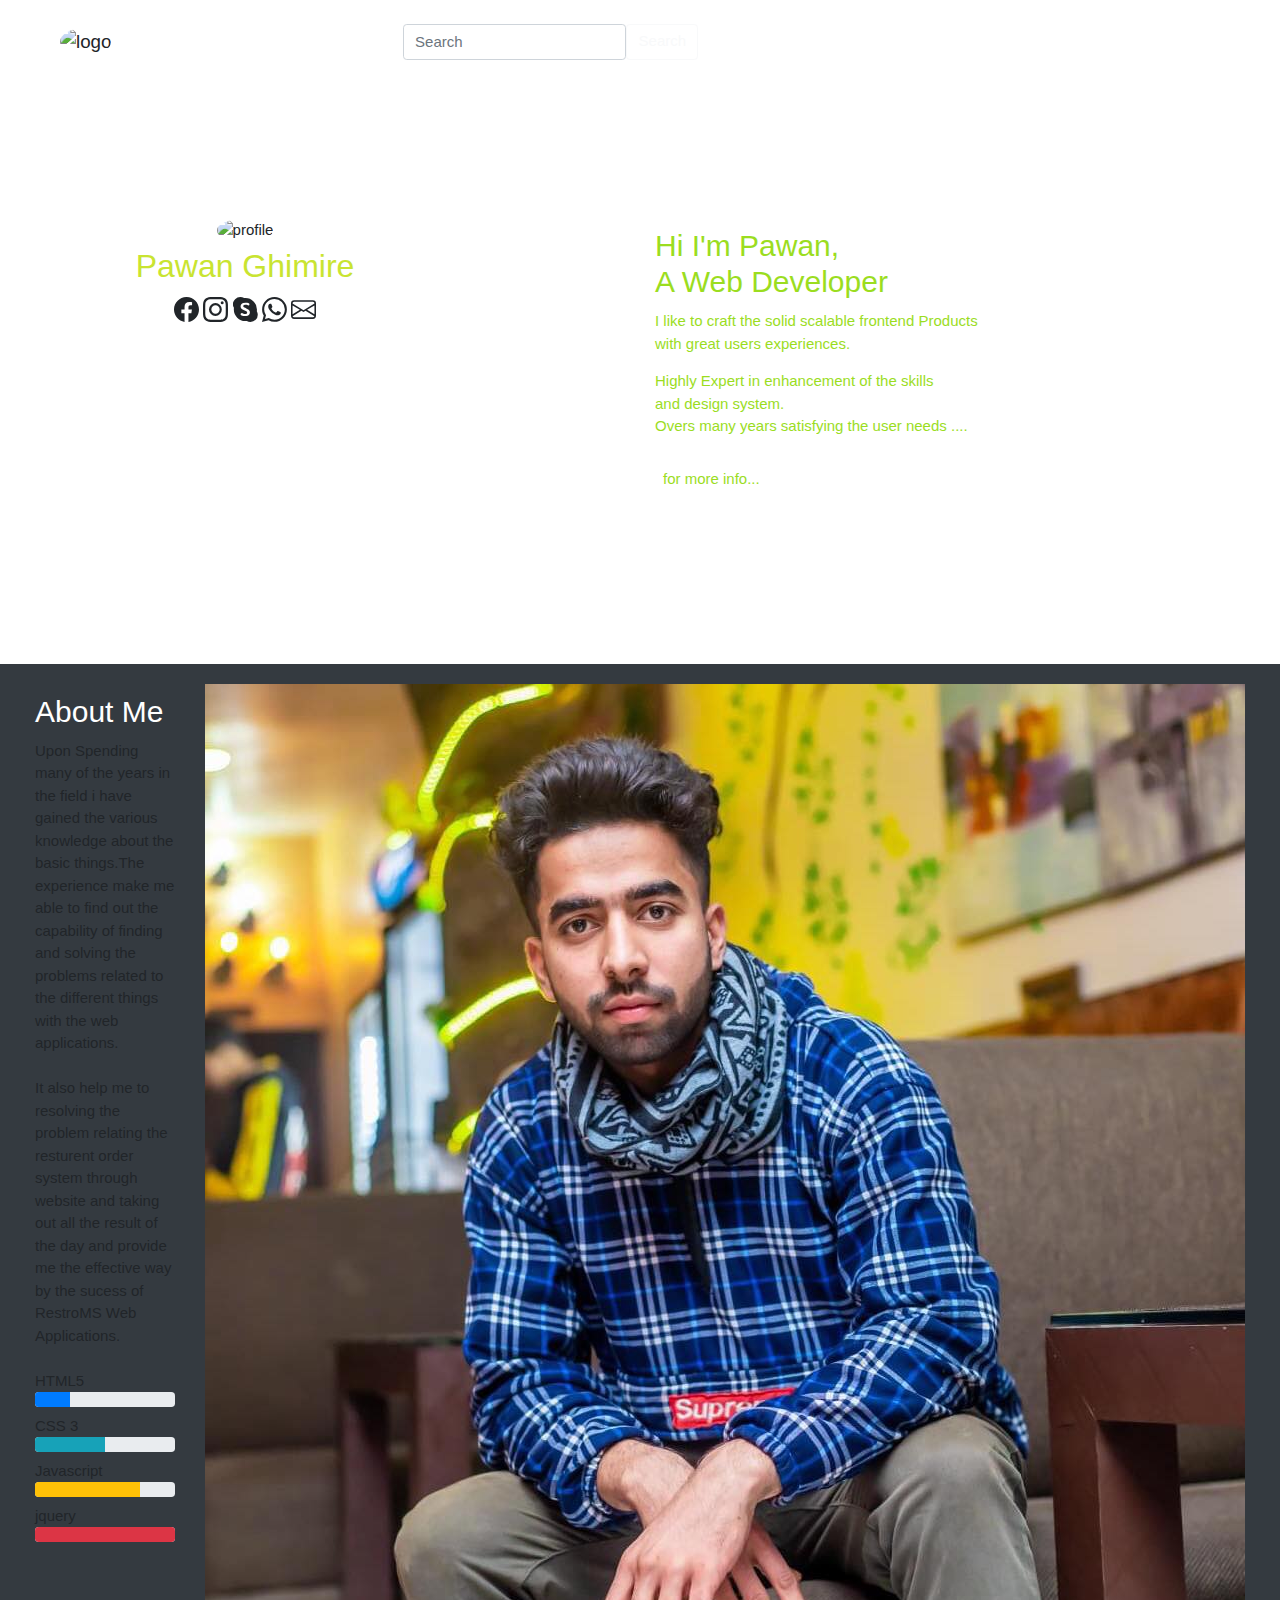
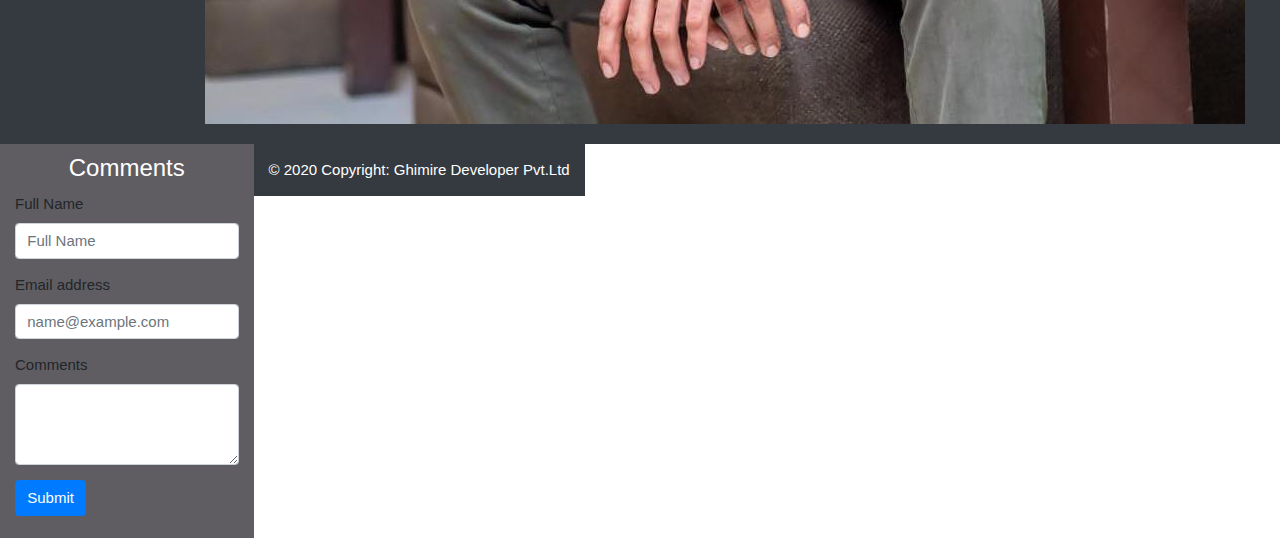
==== commit 93afff17: "Update index.html" ====
--- a/index.html
+++ b/index.html
@@ -15,39 +15,18 @@
         integrity="sha384-w76AqPfDkMBDXo30jS1Sgez6pr3x5MlQ1ZAGC+nuZB+EYdgRZgiwxhTBTkF7CXvN"
         crossorigin="anonymous"></script>
     <link rel="stylesheet" href="https://www.w3schools.com/w3css/4/w3.css">
+    <link rel="stylesheet" href="portfolio.css">
 
 <body>
     <title>Portfolio</title>
-    <style>
-        #img1 {
-            border: 9px solid yellow;
-            width: 200px;
-            height: 200px;
-            object-fit: cover;
-        }
-
-        #img2 {
-            width: 40px;
-            height: 40px;
-        }
-
-        label {
-            color: white;
-        }
-        span
-        {
-            color: white; 
-            font-size: 18px;
-        }
-    </style>
     </head>
 
     <body class="img-fluid"
         style="background-image: url('https://brainwavesindia.com/wp-content/uploads/2021/01/brainwaves-website-pages-_06-01-2021-_-02.jpg');">
         <section class="container-fluid p-3" id="second">
-            <header style="width: 100%;">
+            <header style="width: 100%; ">
                 <div class="container-fluid" style="width: 100%;">
-                    <nav class="navbar navbar-expand-lg" data-bs-theme="#">
+                    <nav class="navbar navbar-expand-lg navbarr" data-bs-theme="#">
                         <div class="container-fluid">
                             <div>
                                 <a class="navbar-brand" href="#">
@@ -107,7 +86,7 @@
             </header>
             <div class="row align-items-start">
                 <div class="col container text-center" style="margin-top: 150px;;">
-                    <img src="pawan.jpg" class="rounded-circle" alt="profile" id="img1"><br>
+                    <img src="https://avatars.githubusercontent.com/u/113428703?s=400&u=496862f098436b4b4c425d68c5f3a99bd29b9285&v=4" class="rounded-circle" alt="profile" id="img1"><br>
                     <label for="exampleFormControlInput1" class="form-label"
                         style="font-size: xx-large;color: rgb(201, 228, 49);">Pawan Ghimire</label><br>
                     <div>
@@ -160,25 +139,46 @@
                                 class="w3-btn w3-round-xxlarge" style="padding: 8px;">for more info...</button></a>
                     </p>
                 </div>
-                <section id="about">
+                <section id="about" class="bg-dark">
                     <div class="row align-items-start" style="margin: 20px;">
-                    <div class="col me-2">
-                    <h2 class="text-white">About Me</h2>
-                    <span> Upon Spending many of the years in the field i have gained the various knowledge about the
-                        basic things.The experience make me able to find out the capability of finding and solving the
-                        problems related to the different things with the web applications.</span><br><br>
-                    <span>It also help me to resolving the problem relating the resturent order system through website
-                        and taking out all the result of the day
-                        and provide me the effective way by the sucess of RestroMS Web Applications.
-                    </span><br><br>
-                    <span>Developing the invative idea and providing the  user friendly Websites.
-                        Leading the staff with the ideas and support in need just like the captain in the sports 
-                    </span>
-                </div>
-                <div class="col"><img src="pawan.jpg" alt="about" style="width: 100%; height: auto; border-radius: 12%;"></div>
-                </div>
+                        <div class="col me-2 text-fluid">
+                            <h2 class="text-white">About Me</h2>
+                            <span> Upon Spending many of the years in the field i have gained the various knowledge
+                                about the
+                                basic things.The experience make me able to find out the capability of finding and
+                                solving the
+                                problems related to the different things with the web applications.</span><br><br>
+                            <span>It also help me to resolving the problem relating the resturent order system through
+                                website
+                                and taking out all the result of the day
+                                and provide me the effective way by the sucess of RestroMS Web Applications.
+                            </span><br><br>
+                            <span>HTML5</span>
+                            <div class="progress mb-2">
+                                <div class="progress-bar bg-primary" role="progressbar" style="width: 25%"
+                                    aria-valuenow="25" aria-valuemin="0" aria-valuemax="100">
+                                </div>
+                            </div>
+                            <span>CSS 3</span>
+                            <div class="progress mb-2">
+                                <div class="progress-bar bg-info" role="progressbar" style="width: 50%"
+                                    aria-valuenow="50" aria-valuemin="0" aria-valuemax="100"></div>
+                            </div>
+                            <span>Javascript</span>
+                            <div class="progress mb-2">
+                                <div class="progress-bar bg-warning" role="progressbar" style="width: 75%"
+                                    aria-valuenow="75" aria-valuemin="0" aria-valuemax="100"></div>
+                            </div>
+                            <span>jquery</span>
+                            <div class="progress mb-2">
+                                <div class="progress-bar bg-danger" role="progressbar" style="width: 100%"
+                                    aria-valuenow="100" aria-valuemin="0" aria-valuemax="100"></div>
+                            </div>
+                        </div>
+                        <div class="col"><img src="pawan.jpg" alt="about"></div>
+                    </div>
                 </section>
-                <section id="first">
+                <section id="first" style="background-color:rgba(68, 66, 71, 0.856)">
                     <form>
                         <div class="container-fluid">
                             <div class="text-center text-white">
@@ -198,11 +198,11 @@
                                 <label for="exampleFormControlTextarea1">Comments</label>
                                 <textarea class="form-control" id="exampleFormControlTextarea1" rows="3"></textarea>
                             </div>
-                            <button class="btn btn-primary text-white">Submit</button>
+                            <div><button class="btn btn-primary text-white">Submit</button><br><br></div>
                         </div>
                     </form>
                 </section>
-                <section>
+                <section class="bg-dark">
                     <!-- Copyright -->
                     <div class="text-right p-3 text-white">
                         © 2020 Copyright:
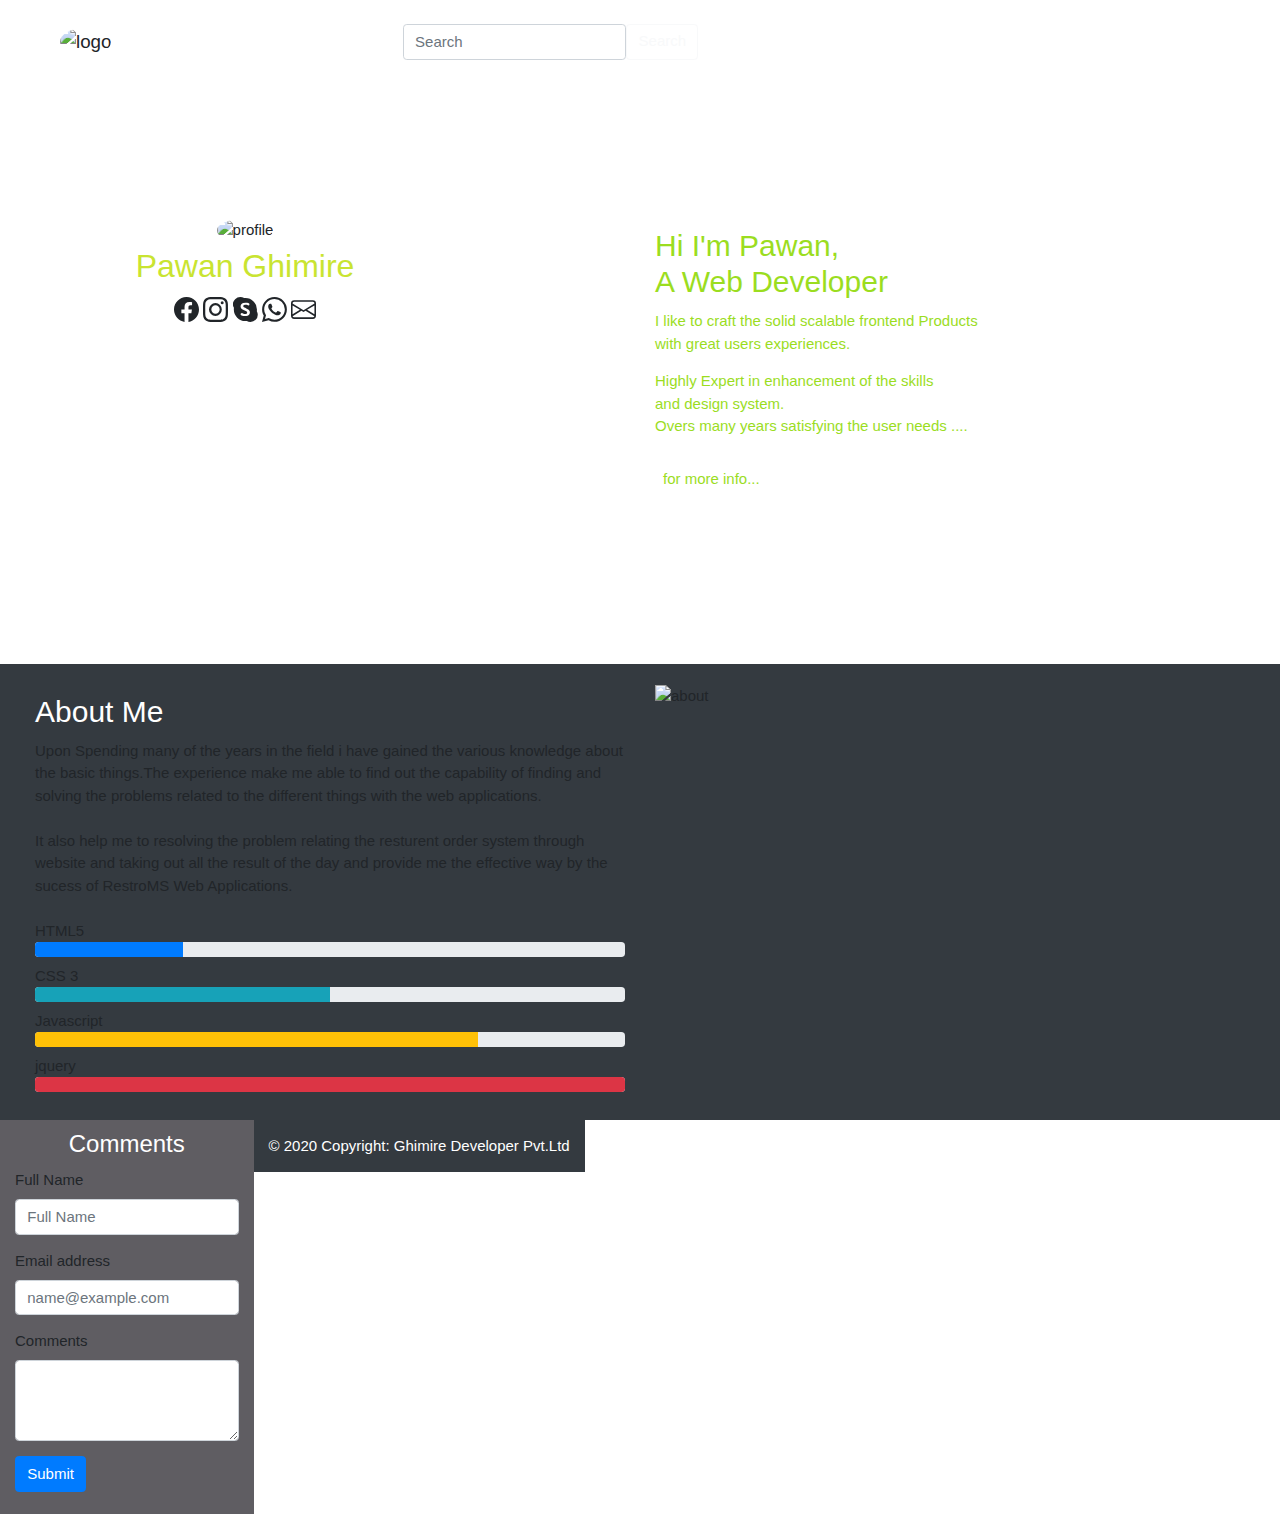
==== commit 9b78f5b4: "Update index.html" ====
--- a/index.html
+++ b/index.html
@@ -86,7 +86,7 @@
             </header>
             <div class="row align-items-start">
                 <div class="col container text-center" style="margin-top: 150px;;">
-                    <img src="https://avatars.githubusercontent.com/u/113428703?s=400&u=496862f098436b4b4c425d68c5f3a99bd29b9285&v=4" class="rounded-circle" alt="profile" id="img1"><br>
+                    <img src="https://drive.google.com/uc?export=download&id=1dGMAEL4XzO9zbZNBKz0vBUidD7X2vOpD" class="rounded-circle" alt="profile" id="img1"><br>
                     <label for="exampleFormControlInput1" class="form-label"
                         style="font-size: xx-large;color: rgb(201, 228, 49);">Pawan Ghimire</label><br>
                     <div>
@@ -175,7 +175,7 @@
                                     aria-valuenow="100" aria-valuemin="0" aria-valuemax="100"></div>
                             </div>
                         </div>
-                        <div class="col"><img src="pawan.jpg" alt="about"></div>
+                        <div class="col"><img src="https://drive.google.com/uc?export=download&id=1dGMAEL4XzO9zbZNBKz0vBUidD7X2vOpD" alt="about"></div>
                     </div>
                 </section>
                 <section id="first" style="background-color:rgba(68, 66, 71, 0.856)">
